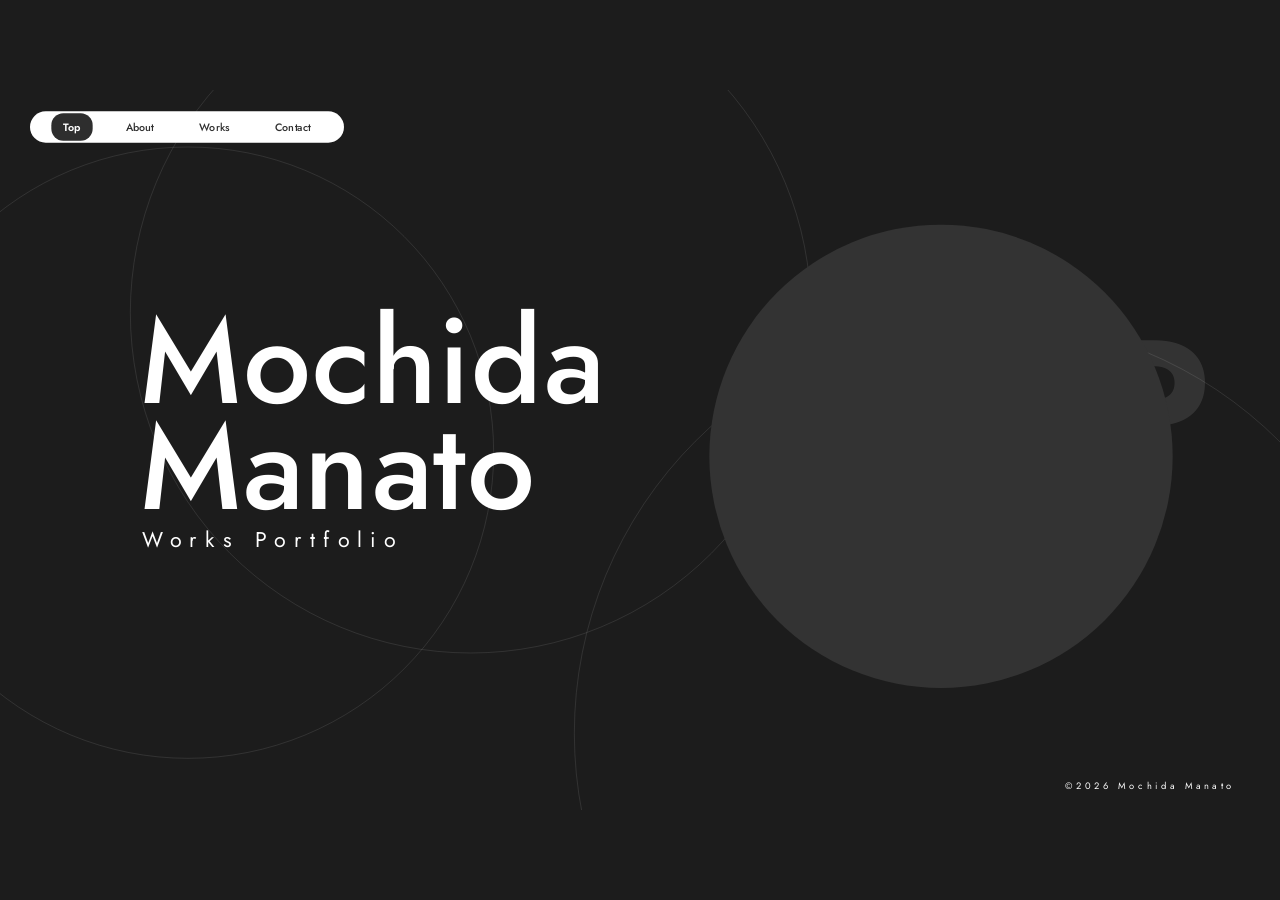
==== index.html @ 27e7f5ce "Add files via upload" ====
<!DOCTYPE html>
<html lang="ja">
<head>
<meta charset="UTF-8">
<meta name="viewport" content="width=device-width, initial-scale=1.0">
<title>TOP | Mochida Manato - Works Portfolio</title>
<link rel="stylesheet" href="style.css">
</head>
<body>

<div class="stage">
<div class="page page-top">

  <!-- 装飾サークル -->
  <div class="circle" style="left:-177px; top:85px; width:918px; height:918px;"></div>
  <div class="circle" style="left:195px; top:-177px; width:1022px; height:1022px;"></div>
  <div class="circle" style="left:861px; top:345px; width:1240px; height:1240px;"></div>

  <!-- ナビゲーション -->
  <nav class="nav-pill">
    <a href="index.html" class="nav-link is-active">Top</a>
    <a href="about.html" class="nav-link">About</a>
    <a href="works.html" class="nav-link">Works</a>
    <a href="contact.html" class="nav-link">Contact</a>
  </nav>

  <!-- 背景ウォーターマーク -->
  <p class="watermark watermark--label">TOP</p>

  <!-- メインビジュアル -->
  <h1 class="hero-name anim-in" style="animation-delay:0.1s;">
    <p>Mochida</p>
    <p>Manato</p>
  </h1>
  <p class="tagline anim-in" style="animation-delay:0.45s;">Works Portfolio</p>

  <!-- プロフィール写真 -->
  <div class="portrait anim-in" style="animation-delay:0.25s;">
    <img src="https://www.figma.com/api/mcp/asset/e84a1e9d-35db-4f6e-8ca0-a5b28f522ce4" alt="Mochida Manato 宣材写真">
  </div>

  <p class="copyright">©2026 Mochida Manato</p>

</div>
</div>

<script src="script.js"></script>
</body>
</html>
---- style.css ----
/* ==========================================================================
   Mochida Manato - Works Portfolio
   共通スタイルシート
   ========================================================================== */

@import url('https://fonts.googleapis.com/css2?family=Jost:wght@400;500;600;700&family=Noto+Sans+JP:wght@400;500;700&display=swap');

:root {
  --bg: #1c1c1c;
  --white: #ffffff;
  --dark-text: #2e2e2e;
  --muted: #d9d9d9;
  --font-en: 'Jost', sans-serif;
  --font-jp: 'Noto Sans JP', 'Jost', sans-serif;
  --ease-smooth: cubic-bezier(0.65, 0, 0.35, 1);
  --ease-out: cubic-bezier(0.16, 1, 0.3, 1);
}

* {
  box-sizing: border-box;
}

html, body {
  margin: 0;
  padding: 0;
  height: 100%;
  background: var(--bg);
  color: var(--white);
  font-family: var(--font-en);
  overflow: hidden;
}

a {
  color: inherit;
}

/* ---------- ウィンドウに収める外枠 ---------- */
.stage {
  width: 100vw;
  height: 100vh;
  display: flex;
  align-items: center;
  justify-content: center;
  overflow: hidden;
  background: var(--bg);
}

/* ---------- ページ共通キャンバス（1920×1080固定・JSでスケール） ---------- */
.page {
  position: relative;
  width: 1920px;
  height: 1080px;
  flex-shrink: 0;
  overflow: hidden;
  transform-origin: center center;
}

/* ---------- ナビゲーション（左上ピル） ---------- */
.nav-pill {
  position: absolute;
  top: 32px;
  left: 45px;
  width: 471px;
  height: 47px;
  background: var(--white);
  border-radius: 23.5px;
  display: flex;
  align-items: center;
  justify-content: space-evenly;
  z-index: 100;
}

.nav-link {
  font-family: var(--font-en);
  font-weight: 500;
  font-size: 16px;
  letter-spacing: 0.16px;
  color: var(--dark-text);
  text-decoration: none;
  padding: 9px 18px;
  border-radius: 18px;
  transition: background-color 0.2s ease, color 0.2s ease;
  white-space: nowrap;
}

.nav-link:hover {
  background: #ececec;
}

.nav-link.is-active {
  background: var(--dark-text);
  color: var(--white);
  font-weight: 600;
}

/* ---------- 装飾サークル（Ellipse） ---------- */
.circle {
  position: absolute;
  border-radius: 50%;
  border: 1px solid rgba(255, 255, 255, 0.15);
  pointer-events: none;
}

/* ---------- 背景の大きなウォーターマーク文字 ---------- */
.watermark {
  position: absolute;
  font-family: var(--font-en);
  font-weight: 700;
  font-size: 280px;
  line-height: 1;
  letter-spacing: 34px;
  color: var(--white);
  opacity: 0;
  white-space: nowrap;
  pointer-events: none;
  z-index: 0;
  animation: fadeIn 1.6s var(--ease-out) 0.1s forwards;
}
@keyframes fadeIn {
  to { opacity: 0.1; }
}

/* ---------- コピーライト（右下固定） ---------- */
.copyright {
  position: absolute;
  right: 67px;
  top: 1019px;
  font-family: var(--font-en);
  font-size: 14px;
  letter-spacing: 5.46px;
  color: var(--white);
  white-space: nowrap;
}

/* ---------- プロフィール写真（丸型） ---------- */
.portrait {
  position: absolute;
  left: 1064px;
  top: 202px;
  width: 695px;
  height: 695px;
  border-radius: 50%;
  overflow: hidden;
  background: #333;
}
.portrait img {
  width: 100%;
  height: 100%;
  object-fit: cover;
  display: block;
}

/* ---------- 見出し「Mochida Manato」 ---------- */
.hero-name {
  position: absolute;
  left: 210px;
  font-family: var(--font-en);
  font-weight: 500;
  font-size: 181px;
  line-height: 0.876;
  letter-spacing: 1.81px;
  color: var(--white);
  margin: 0;
  z-index: 1;
}
.hero-name p {
  margin: 0;
}

/* ---------- 初回表示アニメーション（文字がふわっと現れる） ---------- */
.anim-in {
  opacity: 0;
  transform: translateY(28px);
  animation: fadeUp 0.9s var(--ease-out) forwards;
}
@keyframes fadeUp {
  to {
    opacity: 1;
    transform: translateY(0);
  }
}

/* ==========================================================================
   TOP ページ
   ========================================================================== */
.page-top .hero-name {
  top: 327px;
}
.page-top .tagline {
  position: absolute;
  left: 213px;
  top: 661px;
  font-size: 32px;
  font-weight: 400;
  letter-spacing: 12.48px;
  line-height: 0.876;
  margin: 0;
}
.page-top .watermark--label {
  right: 70px;
  top: 55px;
  left: auto;
  width: auto;
  text-align: right;
}

/* ==========================================================================
   ABOUT ページ
   ========================================================================== */
.page-about .hero-name {
  top: 259px;
}
.page-about .watermark--label {
  left: 0;
  top: 460px;
  width: 1920px;
  height: 340px;
  display: flex;
  align-items: center;
  justify-content: center;
  text-align: center;
}
.page-about .name-jp {
  position: absolute;
  left: 211px;
  top: 585px;
  font-family: var(--font-jp);
  font-weight: 600;
  font-size: 48px;
  line-height: 1.59;
  letter-spacing: 9.6px;
  margin: 0;
}

.stats {
  position: absolute;
  left: 469px;
  top: 720px;
  display: flex;
  gap: 73px;
}
.stats .stat {
  position: relative;
  color: var(--muted);
}
.stats .stat .num {
  display: block;
  font-family: var(--font-en);
  font-weight: 600;
  font-size: 64px;
  letter-spacing: -1.92px;
  line-height: 1;
}
.stats .stat .label {
  display: block;
  font-family: var(--font-en);
  font-weight: 400;
  font-size: 11px;
  letter-spacing: 0.77px;
  margin-bottom: 4px;
}

.bio-jp {
  position: absolute;
  left: 469px;
  top: 845px;
  font-family: var(--font-jp);
  font-weight: 400;
  font-size: 24px;
  line-height: 1.59;
  letter-spacing: 4.8px;
  color: var(--white);
  margin: 0;
}
.bio-jp p {
  margin: 0;
}

/* ==========================================================================
   WORKS ページ（ホバーで縦スクロールするカルーセル）
   ========================================================================== */
.page-works .watermark--label {
  left: 0;
  top: 20px;
  width: 1920px;
  height: 340px;
  display: flex;
  align-items: center;
  justify-content: center;
  text-align: center;
}
.works-heading {
  position: absolute;
  left: 195px;
  top: 210px;
  font-family: var(--font-jp);
  font-weight: 400;
  font-size: 112px;
  line-height: 1.05;
  letter-spacing: -3.2px;
  margin: 0;
  z-index: 1;
}
.works-heading p {
  margin: 0;
  white-space: pre;
}

/* カルーセルを表示する窓（この範囲だけが見える） */
.works-viewport {
  position: absolute;
  left: 900px;
  top: 165px;
  width: 880px;
  height: 750px;
  overflow: hidden;
  z-index: 1;
  border-radius: 32px;
  -webkit-mask-image: linear-gradient(to bottom,
    transparent 0,
    rgba(0,0,0,0.35) 60px,
    #000 130px,
    #000 calc(100% - 130px),
    rgba(0,0,0,0.35) calc(100% - 60px),
    transparent 100%);
  mask-image: linear-gradient(to bottom,
    transparent 0,
    rgba(0,0,0,0.35) 60px,
    #000 130px,
    #000 calc(100% - 130px),
    rgba(0,0,0,0.35) calc(100% - 60px),
    transparent 100%);
}

/* カードを縦に並べるトラック。JSでtranslateYさせる */
.works-track {
  position: absolute;
  left: 0;
  top: 0;
  width: 100%;
  display: flex;
  flex-direction: column;
  align-items: center;
  gap: 40px;
  transition: transform 0.7s var(--ease-smooth);
  will-change: transform;
}

.work-card {
  position: relative;
  flex-shrink: 0;
  width: 880px;
  height: 550px;
  border: 1px solid rgba(255, 255, 255, 0.7);
  border-radius: 32px;
  background: var(--bg);
  overflow: hidden;
  text-decoration: none;
  display: block;
  transition: background-color 0.3s ease, border-color 0.4s ease, transform 0.5s var(--ease-smooth);
  transform: scale(0.92);
  opacity: 0.55;
}
.work-card.is-active {
  opacity: 1;
  transform: scale(1);
  border-color: rgba(255, 255, 255, 0.95);
}
.work-card:hover {
  background: #242424;
}

.work-card .work-title {
  position: absolute;
  left: 40px;
  top: 34px;
  font-family: var(--font-jp);
  font-size: 22px;
  letter-spacing: 1px;
  color: var(--white);
  opacity: 0;
  transform: translateY(14px);
  transition: opacity 0.5s var(--ease-out) 0.15s, transform 0.5s var(--ease-out) 0.15s;
}
.work-card.is-active .work-title {
  opacity: 1;
  transform: translateY(0);
}

.work-card .work-arrow {
  position: absolute;
  right: 26px;
  bottom: 26px;
  width: 60px;
  height: 60px;
  border-radius: 15px;
  background: #f2f2f2;
  display: flex;
  align-items: center;
  justify-content: center;
  opacity: 0;
  transform: translateY(14px);
  transition: opacity 0.5s var(--ease-out) 0.25s, transform 0.5s var(--ease-out) 0.25s;
}
.work-card.is-active .work-arrow {
  opacity: 1;
  transform: translateY(0);
}
.work-card .work-arrow svg {
  width: 24px;
  height: 24px;
}

/* 上下のホバーゾーン：ここにカーソルを置くと作品が切り替わる */
.works-hover-zone {
  position: absolute;
  left: 900px;
  width: 880px;
  height: 140px;
  z-index: 2;
  cursor: pointer;
}
.works-hover-zone--up {
  top: 165px;
}
.works-hover-zone--down {
  top: 775px;
}

.works-hint {
  position: absolute;
  left: 900px;
  top: 930px;
  width: 880px;
  text-align: center;
  font-family: var(--font-jp);
  font-size: 13px;
  letter-spacing: 2px;
  color: rgba(255, 255, 255, 0.4);
  z-index: 1;
}

/* 上下ホバー中に見せる矢印インジケーター */
.works-nav-indicator {
  position: absolute;
  left: 50%;
  transform: translateX(-50%);
  width: 40px;
  height: 40px;
  display: flex;
  align-items: center;
  justify-content: center;
  opacity: 0;
  transition: opacity 0.3s ease, transform 0.3s ease;
  pointer-events: none;
  z-index: 3;
}
.works-nav-indicator svg {
  width: 22px;
  height: 22px;
}
.works-nav-indicator--up {
  left: 1340px;
  top: 205px;
}
.works-nav-indicator--down {
  left: 1340px;
  top: 845px;
}
.works-hover-zone--up:hover ~ .works-nav-indicator--up,
.works-hover-zone--down:hover ~ .works-nav-indicator--down {
  opacity: 1;
}

/* ==========================================================================
   CONTACT ページ
   ========================================================================== */
.page-contact .watermark--label {
  left: 0;
  top: 520px;
  width: 1920px;
  height: 340px;
  display: flex;
  align-items: center;
  justify-content: center;
  text-align: center;
}

.contact-block {
  position: absolute;
  left: 890px;
  top: 300px;
  z-index: 1;
}

.contact-email {
  display: flex;
  align-items: center;
  gap: 25px;
  text-decoration: none;
  color: var(--white);
}
.contact-email svg {
  width: 55px;
  height: 35px;
  flex-shrink: 0;
}
.contact-email span {
  font-family: var(--font-en);
  font-weight: 500;
  font-size: 64px;
  letter-spacing: 0.64px;
}

.social-links {
  display: flex;
  gap: 45px;
  margin-top: 140px;
  padding-left: 644px;
}
.social-links a {
  width: 102px;
  height: 102px;
  border-radius: 50%;
  background: var(--white);
  display: flex;
  align-items: center;
  justify-content: center;
  text-decoration: none;
  transition: transform 0.2s ease;
}
.social-links a:hover {
  transform: scale(1.06);
}
.social-links svg {
  width: 44px;
  height: 44px;
}
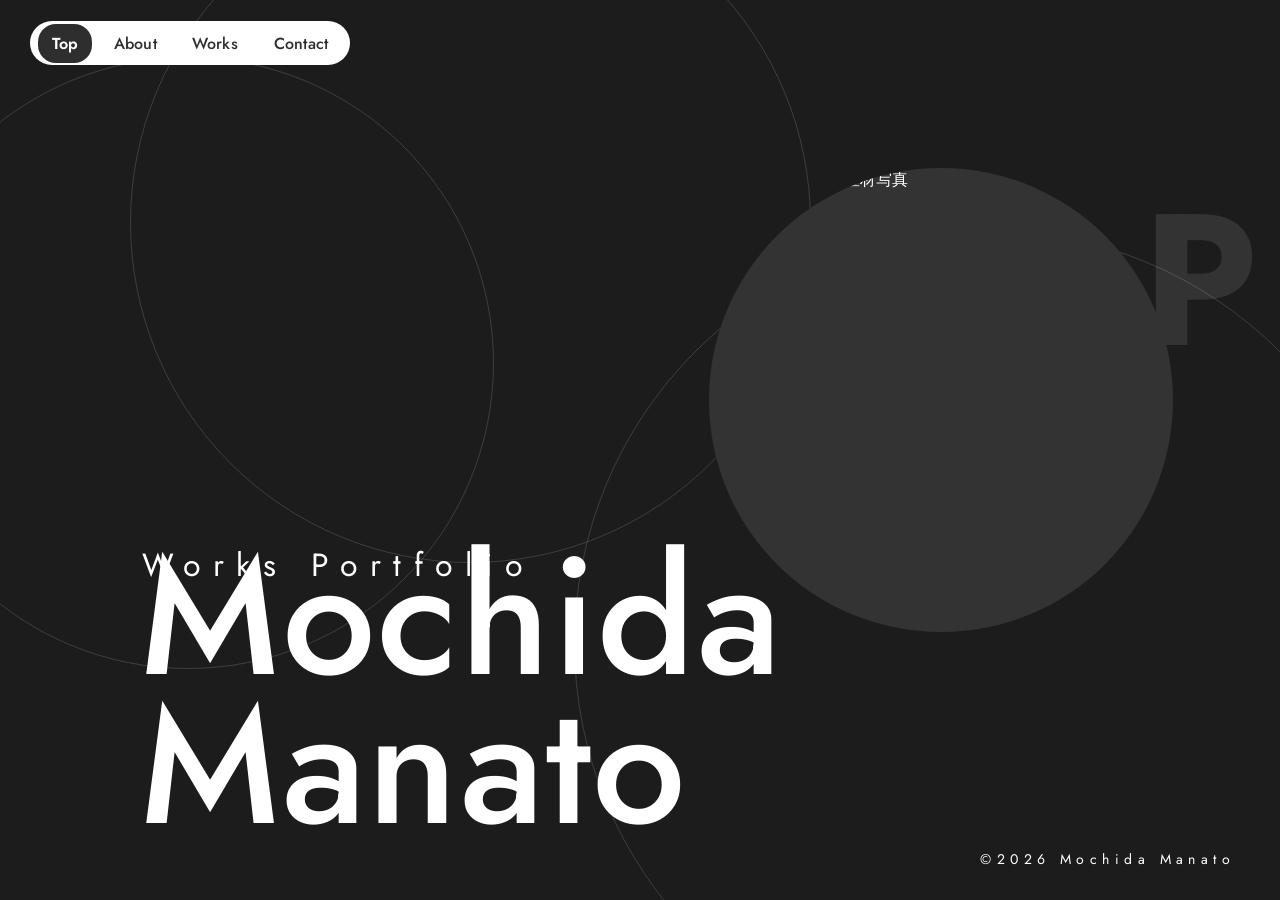
==== commit 189c47c2: "Add files via upload" ====
--- a/index.html
+++ b/index.html
@@ -12,9 +12,9 @@
 <div class="page page-top">
 
   <!-- 装飾サークル -->
-  <div class="circle" style="left:-177px; top:85px; width:918px; height:918px;"></div>
-  <div class="circle" style="left:195px; top:-177px; width:1022px; height:1022px;"></div>
-  <div class="circle" style="left:861px; top:345px; width:1240px; height:1240px;"></div>
+  <div class="circle" style="left:-9.22vw; top:4.43vw; width:47.81vw; height:47.81vw;"></div>
+  <div class="circle" style="left:10.16vw; top:-9.22vw; width:53.23vw; height:53.23vw;"></div>
+  <div class="circle" style="left:44.84vw; top:17.97vw; width:64.58vw; height:64.58vw;"></div>
 
   <!-- ナビゲーション -->
   <nav class="nav-pill">
--- a/style.css
+++ b/style.css
@@ -1,6 +1,12 @@
 /* ==========================================================================
    Mochida Manato - Works Portfolio
-   共通スタイルシート
+   共通スタイルシート（レスポンシブ版）
+
+   設計方針:
+   - 1920×1080固定キャンバス＋JSスケールは廃止。
+   - モバイル・タブレット（〜1024px）はフローレイアウト（要素を縦に積む）。
+   - デスクトップ（1025px〜）はvw / vh / clampを使った可変絶対配置で、
+     元のデザイン比率を維持しながらウィンドウサイズに追従する。
    ========================================================================== */
 
 @import url('https://fonts.googleapis.com/css2?family=Jost:wght@400;500;600;700&family=Noto+Sans+JP:wght@400;500;700&display=swap');
@@ -23,64 +29,76 @@
 html, body {
   margin: 0;
   padding: 0;
-  height: 100%;
+  min-height: 100%;
   background: var(--bg);
   color: var(--white);
   font-family: var(--font-en);
-  overflow: hidden;
+  overflow-x: hidden;
 }
 
 a {
   color: inherit;
 }
 
-/* ---------- ウィンドウに収める外枠 ---------- */
+img {
+  max-width: 100%;
+}
+
+/* ---------- 外枠 ---------- */
 .stage {
-  width: 100vw;
-  height: 100vh;
-  display: flex;
-  align-items: center;
-  justify-content: center;
-  overflow: hidden;
+  width: 100%;
+  min-height: 100vh;
   background: var(--bg);
 }
 
-/* ---------- ページ共通キャンバス（1920×1080固定・JSでスケール） ---------- */
+/* ---------- ページ共通キャンバス ----------
+   モバイル: 縦に並ぶフレックスコンテナ
+   デスクトップ: 絶対配置の基準となるブロック
+------------------------------------------------ */
 .page {
   position: relative;
-  width: 1920px;
-  height: 1080px;
-  flex-shrink: 0;
-  overflow: hidden;
-  transform-origin: center center;
+  width: 100%;
+  min-height: 100vh;
+  overflow-x: hidden;
+  display: flex;
+  flex-direction: column;
+  align-items: center;
+  text-align: center;
+  padding: 108px 24px 56px;
+  gap: 34px;
 }
 
 /* ---------- ナビゲーション（左上ピル） ---------- */
 .nav-pill {
-  position: absolute;
-  top: 32px;
-  left: 45px;
-  width: 471px;
-  height: 47px;
+  position: fixed;
+  top: 16px;
+  left: 50%;
+  transform: translateX(-50%);
+  width: min(94vw, 471px);
+  height: auto;
+  min-height: 44px;
   background: var(--white);
   border-radius: 23.5px;
   display: flex;
   align-items: center;
   justify-content: space-evenly;
+  flex-wrap: wrap;
+  padding: 5px;
   z-index: 100;
 }
 
 .nav-link {
   font-family: var(--font-en);
   font-weight: 500;
-  font-size: 16px;
-  letter-spacing: 0.16px;
+  font-size: clamp(12px, 3.2vw, 16px);
+  letter-spacing: 0.01em;
   color: var(--dark-text);
   text-decoration: none;
-  padding: 9px 18px;
+  padding: 8px 14px;
   border-radius: 18px;
-  transition: background-color 0.2s ease, color 0.2s ease;
+  transition: background-color 0.2s ease, color 0.2s ease, transform 0.35s cubic-bezier(.22,1,.36,1);
   white-space: nowrap;
+  will-change: transform;
 }
 
 .nav-link:hover {
@@ -99,16 +117,17 @@
   border-radius: 50%;
   border: 1px solid rgba(255, 255, 255, 0.15);
   pointer-events: none;
+  display: none; /* モバイルでは非表示（ノイズになるため） */
 }
 
 /* ---------- 背景の大きなウォーターマーク文字 ---------- */
 .watermark {
-  position: absolute;
+  display: none; /* モバイルでは非表示 */
   font-family: var(--font-en);
   font-weight: 700;
-  font-size: 280px;
+  font-size: clamp(96px, 14.6vw, 280px);
   line-height: 1;
-  letter-spacing: 34px;
+  letter-spacing: 0.12em;
   color: var(--white);
   opacity: 0;
   white-space: nowrap;
@@ -120,28 +139,27 @@
   to { opacity: 0.1; }
 }
 
-/* ---------- コピーライト（右下固定） ---------- */
+/* ---------- コピーライト ---------- */
 .copyright {
-  position: absolute;
-  right: 67px;
-  top: 1019px;
+  order: 99;
   font-family: var(--font-en);
-  font-size: 14px;
-  letter-spacing: 5.46px;
+  font-size: clamp(11px, 2.4vw, 14px);
+  letter-spacing: 0.39em;
   color: var(--white);
   white-space: nowrap;
+  margin-top: 8px;
 }
 
 /* ---------- プロフィール写真（丸型） ---------- */
 .portrait {
-  position: absolute;
-  left: 1064px;
-  top: 202px;
-  width: 695px;
-  height: 695px;
+  order: 1;
+  position: relative;
+  width: min(62vw, 300px);
+  aspect-ratio: 1 / 1;
   border-radius: 50%;
   overflow: hidden;
   background: #333;
+  flex-shrink: 0;
 }
 .portrait img {
   width: 100%;
@@ -152,13 +170,13 @@
 
 /* ---------- 見出し「Mochida Manato」 ---------- */
 .hero-name {
-  position: absolute;
-  left: 210px;
+  order: 2;
+  position: relative;
   font-family: var(--font-en);
   font-weight: 500;
-  font-size: 181px;
-  line-height: 0.876;
-  letter-spacing: 1.81px;
+  font-size: clamp(52px, 13vw, 181px);
+  line-height: 0.9;
+  letter-spacing: 0.01em;
   color: var(--white);
   margin: 0;
   z-index: 1;
@@ -167,7 +185,7 @@
   margin: 0;
 }
 
-/* ---------- 初回表示アニメーション（文字がふわっと現れる） ---------- */
+/* ---------- 初回表示アニメーション ---------- */
 .anim-in {
   opacity: 0;
   transform: translateY(28px);
@@ -180,64 +198,42 @@
   }
 }
 
+@media (prefers-reduced-motion: reduce) {
+  .anim-in { animation-duration: 0.01s; }
+  .watermark { animation-duration: 0.01s; }
+}
+
 /* ==========================================================================
    TOP ページ
    ========================================================================== */
-.page-top .hero-name {
-  top: 327px;
-}
 .page-top .tagline {
-  position: absolute;
-  left: 213px;
-  top: 661px;
-  font-size: 32px;
+  order: 3;
+  font-size: clamp(15px, 4.2vw, 32px);
   font-weight: 400;
-  letter-spacing: 12.48px;
+  letter-spacing: 0.39em;
   line-height: 0.876;
   margin: 0;
-}
-.page-top .watermark--label {
-  right: 70px;
-  top: 55px;
-  left: auto;
-  width: auto;
-  text-align: right;
 }
 
 /* ==========================================================================
    ABOUT ページ
    ========================================================================== */
-.page-about .hero-name {
-  top: 259px;
-}
-.page-about .watermark--label {
-  left: 0;
-  top: 460px;
-  width: 1920px;
-  height: 340px;
-  display: flex;
-  align-items: center;
-  justify-content: center;
-  text-align: center;
-}
 .page-about .name-jp {
-  position: absolute;
-  left: 211px;
-  top: 585px;
+  order: 3;
   font-family: var(--font-jp);
   font-weight: 600;
-  font-size: 48px;
+  font-size: clamp(24px, 5.5vw, 48px);
   line-height: 1.59;
-  letter-spacing: 9.6px;
+  letter-spacing: 0.2em;
   margin: 0;
 }
 
 .stats {
-  position: absolute;
-  left: 469px;
-  top: 720px;
-  display: flex;
-  gap: 73px;
+  order: 4;
+  display: flex;
+  flex-wrap: wrap;
+  justify-content: center;
+  gap: clamp(28px, 5vw, 73px);
 }
 .stats .stat {
   position: relative;
@@ -247,28 +243,26 @@
   display: block;
   font-family: var(--font-en);
   font-weight: 600;
-  font-size: 64px;
-  letter-spacing: -1.92px;
+  font-size: clamp(36px, 7.5vw, 64px);
+  letter-spacing: -0.03em;
   line-height: 1;
 }
 .stats .stat .label {
   display: block;
   font-family: var(--font-en);
   font-weight: 400;
-  font-size: 11px;
-  letter-spacing: 0.77px;
+  font-size: clamp(9px, 1.6vw, 11px);
+  letter-spacing: 0.07em;
   margin-bottom: 4px;
 }
 
 .bio-jp {
-  position: absolute;
-  left: 469px;
-  top: 845px;
+  order: 5;
   font-family: var(--font-jp);
   font-weight: 400;
-  font-size: 24px;
-  line-height: 1.59;
-  letter-spacing: 4.8px;
+  font-size: clamp(15px, 3.4vw, 24px);
+  line-height: 1.65;
+  letter-spacing: 0.2em;
   color: var(--white);
   margin: 0;
 }
@@ -277,27 +271,15 @@
 }
 
 /* ==========================================================================
-   WORKS ページ（ホバーで縦スクロールするカルーセル）
+   WORKS ページ
    ========================================================================== */
-.page-works .watermark--label {
-  left: 0;
-  top: 20px;
-  width: 1920px;
-  height: 340px;
-  display: flex;
-  align-items: center;
-  justify-content: center;
-  text-align: center;
-}
 .works-heading {
-  position: absolute;
-  left: 195px;
-  top: 210px;
+  order: 1;
   font-family: var(--font-jp);
   font-weight: 400;
-  font-size: 112px;
+  font-size: clamp(44px, 11.5vw, 112px);
   line-height: 1.05;
-  letter-spacing: -3.2px;
+  letter-spacing: -0.028em;
   margin: 0;
   z-index: 1;
 }
@@ -306,64 +288,46 @@
   white-space: pre;
 }
 
-/* カルーセルを表示する窓（この範囲だけが見える） */
+/* カルーセルを表示する窓 */
 .works-viewport {
-  position: absolute;
-  left: 900px;
-  top: 165px;
-  width: 880px;
-  height: 750px;
-  overflow: hidden;
+  order: 2;
+  position: relative;
+  width: min(100%, 600px);
+  height: auto;
+  overflow: visible;
   z-index: 1;
-  border-radius: 32px;
-  -webkit-mask-image: linear-gradient(to bottom,
-    transparent 0,
-    rgba(0,0,0,0.35) 60px,
-    #000 130px,
-    #000 calc(100% - 130px),
-    rgba(0,0,0,0.35) calc(100% - 60px),
-    transparent 100%);
-  mask-image: linear-gradient(to bottom,
-    transparent 0,
-    rgba(0,0,0,0.35) 60px,
-    #000 130px,
-    #000 calc(100% - 130px),
-    rgba(0,0,0,0.35) calc(100% - 60px),
-    transparent 100%);
-}
-
-/* カードを縦に並べるトラック。JSでtranslateYさせる */
+  border-radius: 24px;
+}
+
+/* カードを縦に並べるトラック（モバイルは通常の縦積みリスト） */
 .works-track {
-  position: absolute;
-  left: 0;
-  top: 0;
+  position: static;
   width: 100%;
   display: flex;
   flex-direction: column;
   align-items: center;
-  gap: 40px;
-  transition: transform 0.7s var(--ease-smooth);
-  will-change: transform;
+  gap: 20px;
+  transform: none !important;
 }
 
 .work-card {
   position: relative;
   flex-shrink: 0;
-  width: 880px;
-  height: 550px;
+  width: 100%;
+  aspect-ratio: 880 / 550;
   border: 1px solid rgba(255, 255, 255, 0.7);
-  border-radius: 32px;
+  border-radius: 24px;
   background: var(--bg);
   overflow: hidden;
   text-decoration: none;
   display: block;
   transition: background-color 0.3s ease, border-color 0.4s ease, transform 0.5s var(--ease-smooth);
-  transform: scale(0.92);
-  opacity: 0.55;
+  opacity: 1;
+  transform: none;
 }
 .work-card.is-active {
   opacity: 1;
-  transform: scale(1);
+  transform: none;
   border-color: rgba(255, 255, 255, 0.95);
 }
 .work-card:hover {
@@ -372,155 +336,98 @@
 
 .work-card .work-title {
   position: absolute;
-  left: 40px;
-  top: 34px;
+  left: clamp(20px, 4.5vw, 40px);
+  top: clamp(18px, 3vw, 34px);
   font-family: var(--font-jp);
-  font-size: 22px;
-  letter-spacing: 1px;
+  font-size: clamp(16px, 2.6vw, 22px);
+  letter-spacing: 0.045em;
   color: var(--white);
-  opacity: 0;
-  transform: translateY(14px);
+  opacity: 1;
+  transform: none;
   transition: opacity 0.5s var(--ease-out) 0.15s, transform 0.5s var(--ease-out) 0.15s;
-}
-.work-card.is-active .work-title {
-  opacity: 1;
-  transform: translateY(0);
 }
 
 .work-card .work-arrow {
   position: absolute;
-  right: 26px;
-  bottom: 26px;
-  width: 60px;
-  height: 60px;
+  right: clamp(16px, 3vw, 26px);
+  bottom: clamp(16px, 3vw, 26px);
+  width: clamp(44px, 6vw, 60px);
+  height: clamp(44px, 6vw, 60px);
   border-radius: 15px;
   background: #f2f2f2;
   display: flex;
   align-items: center;
   justify-content: center;
-  opacity: 0;
-  transform: translateY(14px);
+  opacity: 1;
+  transform: none;
   transition: opacity 0.5s var(--ease-out) 0.25s, transform 0.5s var(--ease-out) 0.25s;
 }
-.work-card.is-active .work-arrow {
-  opacity: 1;
-  transform: translateY(0);
-}
 .work-card .work-arrow svg {
-  width: 24px;
-  height: 24px;
-}
-
-/* 上下のホバーゾーン：ここにカーソルを置くと作品が切り替わる */
-.works-hover-zone {
-  position: absolute;
-  left: 900px;
-  width: 880px;
-  height: 140px;
-  z-index: 2;
-  cursor: pointer;
-}
-.works-hover-zone--up {
-  top: 165px;
-}
-.works-hover-zone--down {
-  top: 775px;
+  width: 55%;
+  height: 55%;
+}
+
+/* 上下のホバーゾーン・矢印インジケーターはデスクトップのみ使用 */
+.works-hover-zone,
+.works-nav-indicator {
+  display: none;
 }
 
 .works-hint {
-  position: absolute;
-  left: 900px;
-  top: 930px;
-  width: 880px;
+  order: 3;
+  width: 100%;
   text-align: center;
   font-family: var(--font-jp);
-  font-size: 13px;
-  letter-spacing: 2px;
+  font-size: clamp(11px, 2.4vw, 13px);
+  letter-spacing: 0.15em;
   color: rgba(255, 255, 255, 0.4);
   z-index: 1;
-}
-
-/* 上下ホバー中に見せる矢印インジケーター */
-.works-nav-indicator {
-  position: absolute;
-  left: 50%;
-  transform: translateX(-50%);
-  width: 40px;
-  height: 40px;
-  display: flex;
-  align-items: center;
-  justify-content: center;
-  opacity: 0;
-  transition: opacity 0.3s ease, transform 0.3s ease;
-  pointer-events: none;
-  z-index: 3;
-}
-.works-nav-indicator svg {
-  width: 22px;
-  height: 22px;
-}
-.works-nav-indicator--up {
-  left: 1340px;
-  top: 205px;
-}
-.works-nav-indicator--down {
-  left: 1340px;
-  top: 845px;
-}
-.works-hover-zone--up:hover ~ .works-nav-indicator--up,
-.works-hover-zone--down:hover ~ .works-nav-indicator--down {
-  opacity: 1;
+  display: none; /* ホバー操作前提のヒントなのでモバイルでは非表示 */
 }
 
 /* ==========================================================================
    CONTACT ページ
    ========================================================================== */
-.page-contact .watermark--label {
-  left: 0;
-  top: 520px;
-  width: 1920px;
-  height: 340px;
-  display: flex;
+.contact-block {
+  order: 1;
+  display: flex;
+  flex-direction: column;
   align-items: center;
-  justify-content: center;
-  text-align: center;
-}
-
-.contact-block {
-  position: absolute;
-  left: 890px;
-  top: 300px;
   z-index: 1;
+  width: 100%;
 }
 
 .contact-email {
   display: flex;
   align-items: center;
-  gap: 25px;
+  gap: clamp(12px, 2.5vw, 25px);
   text-decoration: none;
   color: var(--white);
+  max-width: 100%;
 }
 .contact-email svg {
-  width: 55px;
-  height: 35px;
+  width: clamp(30px, 6vw, 55px);
+  height: auto;
+  aspect-ratio: 55 / 35;
   flex-shrink: 0;
 }
 .contact-email span {
   font-family: var(--font-en);
   font-weight: 500;
-  font-size: 64px;
-  letter-spacing: 0.64px;
+  font-size: clamp(18px, 5vw, 64px);
+  letter-spacing: 0.01em;
+  overflow-wrap: anywhere;
 }
 
 .social-links {
   display: flex;
-  gap: 45px;
-  margin-top: 140px;
-  padding-left: 644px;
+  gap: clamp(24px, 4vw, 45px);
+  margin-top: clamp(32px, 6vw, 90px);
+  justify-content: center;
 }
 .social-links a {
-  width: 102px;
-  height: 102px;
+  width: clamp(56px, 9vw, 102px);
+  height: clamp(56px, 9vw, 102px);
   border-radius: 50%;
   background: var(--white);
   display: flex;
@@ -533,6 +440,362 @@
   transform: scale(1.06);
 }
 .social-links svg {
-  width: 44px;
-  height: 44px;
-}
+  width: 42%;
+  height: 42%;
+}
+
+/* ==========================================================================
+   デスクトップ（1025px〜）: 元デザインの比率を維持した可変絶対配置
+   ========================================================================== */
+@media (min-width: 1025px) {
+
+  .page {
+    display: block;
+    padding: 0;
+    gap: 0;
+    text-align: left;
+  }
+
+  .nav-pill {
+    top: 1.67vw;
+    left: 2.34vw;
+    transform: none;
+    width: clamp(320px, 24.53vw, 471px);
+    height: clamp(40px, 2.45vw, 47px);
+    padding: 0;
+    flex-wrap: nowrap;
+  }
+
+  .circle {
+    display: block;
+  }
+
+  .watermark {
+    display: block;
+  }
+
+  .copyright {
+    position: absolute;
+    right: 3.49vw;
+    top: 94.35vh;
+    margin-top: 0;
+  }
+
+  .portrait {
+    order: initial;
+    position: absolute;
+    left: 55.42vw;
+    top: 18.7vh;
+    width: 36.2vw;
+  }
+
+  .hero-name {
+    order: initial;
+    position: absolute;
+    left: 10.94vw;
+  }
+
+  /* ---------- TOP ---------- */
+  .page-top .hero-name {
+    top: 60.19vh;
+  }
+  .page-top .tagline {
+    order: initial;
+    position: absolute;
+    left: 11.09vw;
+    top: 61.2vh;
+    text-align: left;
+  }
+  .page-top .watermark--label {
+    right: 3.65vw;
+    top: -23.15vh;
+    left: auto;
+    width: auto;
+    text-align: right;
+  }
+
+  /* ---------- ABOUT ---------- */
+  .page-about .hero-name {
+    top: 23.98vh;
+  }
+  .page-about .watermark--label {
+    left: 23.44vw;
+    top: 42.59vh;
+    width: 100vw;
+    height: 31.48vh;
+    display: flex;
+    align-items: center;
+    justify-content: center;
+    text-align: center;
+  }
+  .page-about .name-jp {
+    order: initial;
+    position: absolute;
+    left: 10.99vw;
+    top: 54.17vh;
+    text-align: left;
+  }
+  .page-about .stats {
+    order: initial;
+    position: absolute;
+    left: 24.43vw;
+    top: 66.67vh;
+    justify-content: flex-start;
+  }
+  .page-about .bio-jp {
+    order: initial;
+    position: absolute;
+    left: 24.43vw;
+    top: 78.24vh;
+    text-align: left;
+  }
+
+  /* ---------- WORKS ---------- */
+  .page-works {
+    text-align: left;
+  }
+  .works-heading {
+    order: initial;
+    position: absolute;
+    left: 10.16vw;
+    top: 19.44vh;
+    text-align: left;
+  }
+  .page-works .watermark--label {
+    right: 20.83vw;
+    top: 1.85vh;
+    width: 100vw;
+    height: 31.48vh;
+    display: flex;
+    align-items: center;
+    justify-content: center;
+    text-align: center;
+  }
+  .works-viewport {
+    order: initial;
+    position: absolute;
+    left: 46.88vw;
+    top: 15.28vh;
+    width: 45.83vw;
+    height: 69.44vh;
+    overflow: hidden;
+    border-radius: 32px;
+    -webkit-mask-image: linear-gradient(to bottom,
+      transparent 0,
+      rgba(0,0,0,0.35) 60px,
+      #000 130px,
+      #000 calc(100% - 130px),
+      rgba(0,0,0,0.35) calc(100% - 60px),
+      transparent 100%);
+    mask-image: linear-gradient(to bottom,
+      transparent 0,
+      rgba(0,0,0,0.35) 60px,
+      #000 130px,
+      #000 calc(100% - 130px),
+      rgba(0,0,0,0.35) calc(100% - 60px),
+      transparent 100%);
+  }
+  .works-track {
+    position: absolute;
+    left: 0;
+    top: 0;
+    width: 100%;
+    gap: 2.08vw;
+    transition: transform 0.7s var(--ease-smooth);
+    will-change: transform;
+    transform: translateY(0); /* JSが上書き */
+  }
+  .work-card {
+    width: 100%;
+    aspect-ratio: 880 / 550;
+    transform: scale(0.92);
+    opacity: 0.55;
+  }
+  .work-card.is-active {
+    opacity: 1;
+    transform: scale(1);
+  }
+  .work-card .work-title {
+    opacity: 0;
+    transform: translateY(14px);
+  }
+  .work-card.is-active .work-title {
+    opacity: 1;
+    transform: translateY(0);
+  }
+  .work-card .work-arrow {
+    opacity: 0;
+    transform: translateY(14px);
+  }
+  .work-card.is-active .work-arrow {
+    opacity: 1;
+    transform: translateY(0);
+  }
+
+  .works-hover-zone {
+    display: block;
+    position: absolute;
+    left: 46.88vw;
+    width: 45.83vw;
+    height: 12.96vh;
+    z-index: 2;
+    cursor: pointer;
+  }
+  .works-hover-zone--up {
+    top: 15.28vh;
+  }
+  .works-hover-zone--down {
+    top: 71.76vh;
+  }
+
+  .works-hint {
+    display: block;
+    order: initial;
+    position: absolute;
+    left: 46.88vw;
+    top: 86.11vh;
+    width: 45.83vw;
+  }
+
+  .works-nav-indicator {
+    display: flex;
+    position: absolute;
+    width: 40px;
+    height: 40px;
+    align-items: center;
+    justify-content: center;
+    opacity: 0;
+    transition: opacity 0.3s ease, transform 0.3s ease;
+    pointer-events: none;
+    z-index: 3;
+  }
+  .works-nav-indicator svg {
+    width: 22px;
+    height: 22px;
+  }
+  .works-nav-indicator--up {
+    left: 69.79vw;
+    top: 18.98vh;
+  }
+  .works-nav-indicator--down {
+    left: 69.79vw;
+    top: 78.24vh;
+  }
+  .works-hover-zone--up:hover ~ .works-nav-indicator--up,
+  .works-hover-zone--down:hover ~ .works-nav-indicator--down {
+    opacity: 1;
+  }
+
+  /* ---------- CONTACT ---------- */
+  .page-contact .watermark--label {
+    right: 10.42vw;
+    top: 50.93vh;
+    width: 100vw;
+    height: 31.48vh;
+    display: flex;
+    align-items: center;
+    justify-content: center;
+    text-align: center;
+  }
+  .contact-block {
+    order: initial;
+    position: absolute;
+    left: 46.35vw;
+    top: 27.78vh;
+    align-items: flex-start;
+    width: auto;
+  }
+  .social-links {
+    justify-content: flex-start;
+    padding-left: 33.54vw;
+    margin-top: 7.29vw;
+  }
+}
+
+/* タッチ端末では自前カーソルリングを隠す */
+@media (hover: none) {
+  #cursor-ring {
+    display: none;
+  }
+}
+
+#cursor-ring {
+  position: fixed;
+  left: 0;
+  top: 0;
+
+  width: 32px;
+  height: 32px;
+
+  border: 1px solid rgba(255, 255, 255, .9);
+  border-radius: 50%;
+
+  display: flex;
+  align-items: center;
+  justify-content: center;
+
+  background: transparent;
+
+  pointer-events: none;
+
+  transform: translate(-50%, -50%);
+
+  z-index: 99999;
+
+  transition:
+    width .25s ease,
+    height .25s ease,
+    background-color .18s ease;
+}
+
+.cursor-icon {
+  width: 18px;
+  height: 18px;
+
+  display: flex;
+  align-items: center;
+  justify-content: center;
+
+  opacity: 0;
+
+  transform: scale(.6);
+
+  transition:
+    opacity .18s,
+    transform .22s;
+}
+
+.cursor-icon svg {
+  width: 18px;
+  height: 18px;
+  stroke: #fff;
+  fill: none;
+  stroke-width: 2;
+  stroke-linecap: round;
+  stroke-linejoin: round;
+}
+
+#cursor-ring.is-hover {
+  width: 60px;
+  height: 60px;
+  background: rgba(255, 255, 255, .20);
+  backdrop-filter: blur(8px);
+}
+
+#cursor-ring.is-hover .cursor-icon {
+  opacity: 1;
+  transform: scale(1);
+}
+
+#cursor-ring.is-down {
+  background: rgba(255, 255, 255, .58);
+  transform: translate(-50%, -50%) scale(.82);
+}
+
+.nav-link,
+.work-card,
+.contact-email,
+.social-links a {
+  transition: transform .35s cubic-bezier(.22, 1, .36, 1);
+  will-change: transform;
+}
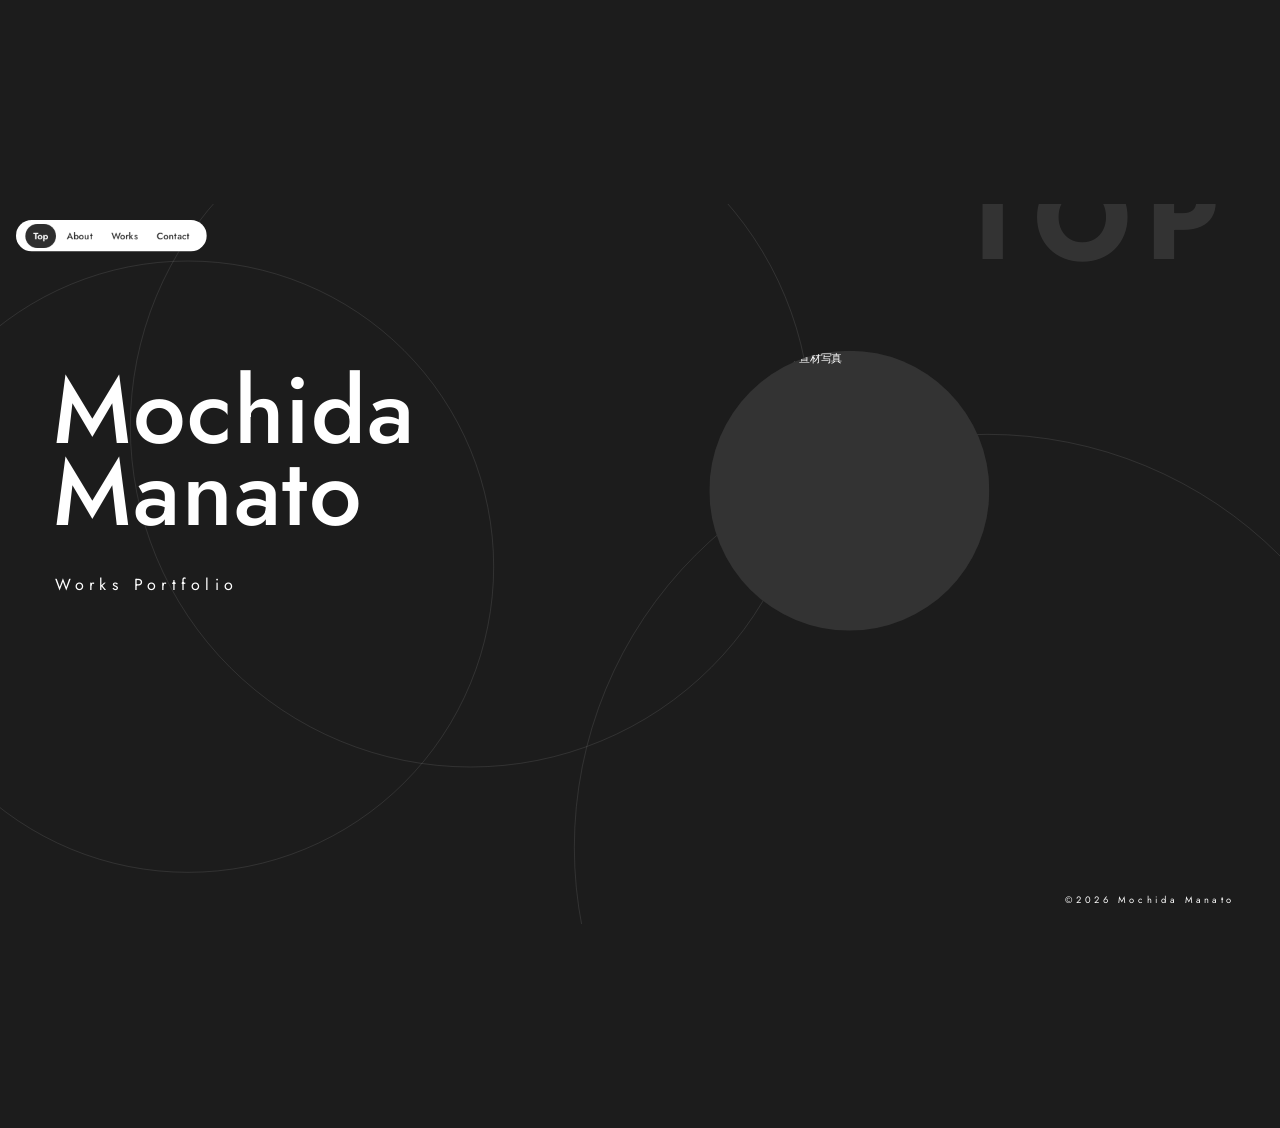
==== commit 7144a27c: "Add files via upload" ====
--- a/index.html
+++ b/index.html
@@ -12,9 +12,9 @@
 <div class="page page-top">
 
   <!-- 装飾サークル -->
-  <div class="circle" style="left:-9.22vw; top:4.43vw; width:47.81vw; height:47.81vw;"></div>
-  <div class="circle" style="left:10.16vw; top:-9.22vw; width:53.23vw; height:53.23vw;"></div>
-  <div class="circle" style="left:44.84vw; top:17.97vw; width:64.58vw; height:64.58vw;"></div>
+  <div class="circle" style="left:-177px; top:85px; width:918px; height:918px;"></div>
+  <div class="circle" style="left:195px; top:-177px; width:1022px; height:1022px;"></div>
+  <div class="circle" style="left:861px; top:345px; width:1240px; height:1240px;"></div>
 
   <!-- ナビゲーション -->
   <nav class="nav-pill">
--- a/style.css
+++ b/style.css
@@ -1,12 +1,6 @@
 /* ==========================================================================
    Mochida Manato - Works Portfolio
-   共通スタイルシート（レスポンシブ版）
-
-   設計方針:
-   - 1920×1080固定キャンバス＋JSスケールは廃止。
-   - モバイル・タブレット（〜1024px）はフローレイアウト（要素を縦に積む）。
-   - デスクトップ（1025px〜）はvw / vh / clampを使った可変絶対配置で、
-     元のデザイン比率を維持しながらウィンドウサイズに追従する。
+   共通スタイルシート
    ========================================================================== */
 
 @import url('https://fonts.googleapis.com/css2?family=Jost:wght@400;500;600;700&family=Noto+Sans+JP:wght@400;500;700&display=swap');
@@ -34,71 +28,62 @@
   color: var(--white);
   font-family: var(--font-en);
   overflow-x: hidden;
+  overflow-y: auto;
 }
 
 a {
   color: inherit;
 }
 
-img {
-  max-width: 100%;
-}
-
-/* ---------- 外枠 ---------- */
+/* ---------- ウィンドウに収める外枠 ---------- */
 .stage {
   width: 100%;
   min-height: 100vh;
+  display: flex;
+  align-items: center;
+  justify-content: center;
+  overflow: auto;
   background: var(--bg);
-}
-
-/* ---------- ページ共通キャンバス ----------
-   モバイル: 縦に並ぶフレックスコンテナ
-   デスクトップ: 絶対配置の基準となるブロック
------------------------------------------------- */
+  padding: 24px;
+}
+
+/* ---------- ページ共通キャンバス（1920×1080固定・JSでスケール） ---------- */
 .page {
   position: relative;
-  width: 100%;
-  min-height: 100vh;
-  overflow-x: hidden;
-  display: flex;
-  flex-direction: column;
-  align-items: center;
-  text-align: center;
-  padding: 108px 24px 56px;
-  gap: 34px;
+  width: 1920px;
+  height: 1080px;
+  flex-shrink: 0;
+  overflow: hidden;
+  transform-origin: center center;
+  margin: 0 auto;
 }
 
 /* ---------- ナビゲーション（左上ピル） ---------- */
 .nav-pill {
-  position: fixed;
-  top: 16px;
-  left: 50%;
-  transform: translateX(-50%);
-  width: min(94vw, 471px);
-  height: auto;
-  min-height: 44px;
+  position: absolute;
+  top: 32px;
+  left: 45px;
+  width: 471px;
+  height: 47px;
   background: var(--white);
   border-radius: 23.5px;
   display: flex;
   align-items: center;
   justify-content: space-evenly;
-  flex-wrap: wrap;
-  padding: 5px;
   z-index: 100;
 }
 
 .nav-link {
   font-family: var(--font-en);
   font-weight: 500;
-  font-size: clamp(12px, 3.2vw, 16px);
-  letter-spacing: 0.01em;
+  font-size: 16px;
+  letter-spacing: 0.16px;
   color: var(--dark-text);
   text-decoration: none;
-  padding: 8px 14px;
+  padding: 9px 18px;
   border-radius: 18px;
-  transition: background-color 0.2s ease, color 0.2s ease, transform 0.35s cubic-bezier(.22,1,.36,1);
+  transition: background-color 0.2s ease, color 0.2s ease;
   white-space: nowrap;
-  will-change: transform;
 }
 
 .nav-link:hover {
@@ -117,17 +102,16 @@
   border-radius: 50%;
   border: 1px solid rgba(255, 255, 255, 0.15);
   pointer-events: none;
-  display: none; /* モバイルでは非表示（ノイズになるため） */
 }
 
 /* ---------- 背景の大きなウォーターマーク文字 ---------- */
 .watermark {
-  display: none; /* モバイルでは非表示 */
+  position: absolute;
   font-family: var(--font-en);
   font-weight: 700;
-  font-size: clamp(96px, 14.6vw, 280px);
+  font-size: 280px;
   line-height: 1;
-  letter-spacing: 0.12em;
+  letter-spacing: 34px;
   color: var(--white);
   opacity: 0;
   white-space: nowrap;
@@ -139,27 +123,28 @@
   to { opacity: 0.1; }
 }
 
-/* ---------- コピーライト ---------- */
+/* ---------- コピーライト（右下固定） ---------- */
 .copyright {
-  order: 99;
+  position: absolute;
+  right: 67px;
+  top: 1019px;
   font-family: var(--font-en);
-  font-size: clamp(11px, 2.4vw, 14px);
-  letter-spacing: 0.39em;
+  font-size: 14px;
+  letter-spacing: 5.46px;
   color: var(--white);
   white-space: nowrap;
-  margin-top: 8px;
 }
 
 /* ---------- プロフィール写真（丸型） ---------- */
 .portrait {
-  order: 1;
-  position: relative;
-  width: min(62vw, 300px);
-  aspect-ratio: 1 / 1;
+  position: absolute;
+  left: 1064px;
+  top: 202px;
+  width: 695px;
+  height: 695px;
   border-radius: 50%;
   overflow: hidden;
   background: #333;
-  flex-shrink: 0;
 }
 .portrait img {
   width: 100%;
@@ -170,13 +155,13 @@
 
 /* ---------- 見出し「Mochida Manato」 ---------- */
 .hero-name {
-  order: 2;
-  position: relative;
+  position: absolute;
+  left: 210px;
   font-family: var(--font-en);
   font-weight: 500;
-  font-size: clamp(52px, 13vw, 181px);
-  line-height: 0.9;
-  letter-spacing: 0.01em;
+  font-size: 181px;
+  line-height: 0.876;
+  letter-spacing: 1.81px;
   color: var(--white);
   margin: 0;
   z-index: 1;
@@ -185,7 +170,7 @@
   margin: 0;
 }
 
-/* ---------- 初回表示アニメーション ---------- */
+/* ---------- 初回表示アニメーション（文字がふわっと現れる） ---------- */
 .anim-in {
   opacity: 0;
   transform: translateY(28px);
@@ -198,42 +183,64 @@
   }
 }
 
-@media (prefers-reduced-motion: reduce) {
-  .anim-in { animation-duration: 0.01s; }
-  .watermark { animation-duration: 0.01s; }
-}
-
 /* ==========================================================================
    TOP ページ
    ========================================================================== */
+.page-top .hero-name {
+  top: 300px;
+}
 .page-top .tagline {
-  order: 3;
-  font-size: clamp(15px, 4.2vw, 32px);
+  position: absolute;
+  left: 213px;
+  top: 661px;
+  font-size: 32px;
   font-weight: 400;
-  letter-spacing: 0.39em;
+  letter-spacing: 12.48px;
   line-height: 0.876;
   margin: 0;
+}
+.page-top .watermark--label {
+  right: 70px;
+  top: -250px;
+  left: auto;
+  width: auto;
+  text-align: right;
 }
 
 /* ==========================================================================
    ABOUT ページ
    ========================================================================== */
+.page-about .hero-name {
+  top: 259px;
+}
+.page-about .watermark--label {
+  left: 450px;
+  top: 460px;
+  width: 1920px;
+  height: 340px;
+  display: flex;
+  align-items: center;
+  justify-content: center;
+  text-align: center;
+}
 .page-about .name-jp {
-  order: 3;
+  position: absolute;
+  left: 211px;
+  top: 585px;
   font-family: var(--font-jp);
   font-weight: 600;
-  font-size: clamp(24px, 5.5vw, 48px);
+  font-size: 48px;
   line-height: 1.59;
-  letter-spacing: 0.2em;
+  letter-spacing: 9.6px;
   margin: 0;
 }
 
 .stats {
-  order: 4;
-  display: flex;
-  flex-wrap: wrap;
-  justify-content: center;
-  gap: clamp(28px, 5vw, 73px);
+  position: absolute;
+  left: 469px;
+  top: 720px;
+  display: flex;
+  gap: 73px;
 }
 .stats .stat {
   position: relative;
@@ -243,26 +250,28 @@
   display: block;
   font-family: var(--font-en);
   font-weight: 600;
-  font-size: clamp(36px, 7.5vw, 64px);
-  letter-spacing: -0.03em;
+  font-size: 64px;
+  letter-spacing: -1.92px;
   line-height: 1;
 }
 .stats .stat .label {
   display: block;
   font-family: var(--font-en);
   font-weight: 400;
-  font-size: clamp(9px, 1.6vw, 11px);
-  letter-spacing: 0.07em;
+  font-size: 11px;
+  letter-spacing: 0.77px;
   margin-bottom: 4px;
 }
 
 .bio-jp {
-  order: 5;
+  position: absolute;
+  left: 469px;
+  top: 845px;
   font-family: var(--font-jp);
   font-weight: 400;
-  font-size: clamp(15px, 3.4vw, 24px);
-  line-height: 1.65;
-  letter-spacing: 0.2em;
+  font-size: 24px;
+  line-height: 1.59;
+  letter-spacing: 4.8px;
   color: var(--white);
   margin: 0;
 }
@@ -271,15 +280,27 @@
 }
 
 /* ==========================================================================
-   WORKS ページ
+   WORKS ページ（ホバーで縦スクロールするカルーセル）
    ========================================================================== */
+.page-works .watermark--label {
+  right: 400px;
+  top: 20px;
+  width: 1920px;
+  height: 340px;
+  display: flex;
+  align-items: center;
+  justify-content: center;
+  text-align: center;
+}
 .works-heading {
-  order: 1;
+  position: absolute;
+  left: 195px;
+  top: 210px;
   font-family: var(--font-jp);
   font-weight: 400;
-  font-size: clamp(44px, 11.5vw, 112px);
+  font-size: 112px;
   line-height: 1.05;
-  letter-spacing: -0.028em;
+  letter-spacing: -3.2px;
   margin: 0;
   z-index: 1;
 }
@@ -288,46 +309,64 @@
   white-space: pre;
 }
 
-/* カルーセルを表示する窓 */
+/* カルーセルを表示する窓（この範囲だけが見える） */
 .works-viewport {
-  order: 2;
-  position: relative;
-  width: min(100%, 600px);
-  height: auto;
-  overflow: visible;
+  position: absolute;
+  left: 900px;
+  top: 165px;
+  width: 880px;
+  height: 750px;
+  overflow: hidden;
   z-index: 1;
-  border-radius: 24px;
-}
-
-/* カードを縦に並べるトラック（モバイルは通常の縦積みリスト） */
+  border-radius: 32px;
+  -webkit-mask-image: linear-gradient(to bottom,
+    transparent 0,
+    rgba(0,0,0,0.35) 60px,
+    #000 130px,
+    #000 calc(100% - 130px),
+    rgba(0,0,0,0.35) calc(100% - 60px),
+    transparent 100%);
+  mask-image: linear-gradient(to bottom,
+    transparent 0,
+    rgba(0,0,0,0.35) 60px,
+    #000 130px,
+    #000 calc(100% - 130px),
+    rgba(0,0,0,0.35) calc(100% - 60px),
+    transparent 100%);
+}
+
+/* カードを縦に並べるトラック。JSでtranslateYさせる */
 .works-track {
-  position: static;
+  position: absolute;
+  left: 0;
+  top: 0;
   width: 100%;
   display: flex;
   flex-direction: column;
   align-items: center;
-  gap: 20px;
-  transform: none !important;
+  gap: 40px;
+  transition: transform 0.7s var(--ease-smooth);
+  will-change: transform;
 }
 
 .work-card {
   position: relative;
   flex-shrink: 0;
-  width: 100%;
-  aspect-ratio: 880 / 550;
+  width: 880px;
+  height: 550px;
   border: 1px solid rgba(255, 255, 255, 0.7);
-  border-radius: 24px;
+  border-radius: 32px;
   background: var(--bg);
   overflow: hidden;
   text-decoration: none;
   display: block;
   transition: background-color 0.3s ease, border-color 0.4s ease, transform 0.5s var(--ease-smooth);
-  opacity: 1;
-  transform: none;
+  transform: scale(0.92);
+  opacity: 0.55;
 }
 .work-card.is-active {
   opacity: 1;
-  transform: none;
+  transform: scale(1);
   border-color: rgba(255, 255, 255, 0.95);
 }
 .work-card:hover {
@@ -336,98 +375,155 @@
 
 .work-card .work-title {
   position: absolute;
-  left: clamp(20px, 4.5vw, 40px);
-  top: clamp(18px, 3vw, 34px);
+  left: 40px;
+  top: 34px;
   font-family: var(--font-jp);
-  font-size: clamp(16px, 2.6vw, 22px);
-  letter-spacing: 0.045em;
+  font-size: 22px;
+  letter-spacing: 1px;
   color: var(--white);
+  opacity: 0;
+  transform: translateY(14px);
+  transition: opacity 0.5s var(--ease-out) 0.15s, transform 0.5s var(--ease-out) 0.15s;
+}
+.work-card.is-active .work-title {
   opacity: 1;
-  transform: none;
-  transition: opacity 0.5s var(--ease-out) 0.15s, transform 0.5s var(--ease-out) 0.15s;
+  transform: translateY(0);
 }
 
 .work-card .work-arrow {
   position: absolute;
-  right: clamp(16px, 3vw, 26px);
-  bottom: clamp(16px, 3vw, 26px);
-  width: clamp(44px, 6vw, 60px);
-  height: clamp(44px, 6vw, 60px);
+  right: 26px;
+  bottom: 26px;
+  width: 60px;
+  height: 60px;
   border-radius: 15px;
   background: #f2f2f2;
   display: flex;
   align-items: center;
   justify-content: center;
+  opacity: 0;
+  transform: translateY(14px);
+  transition: opacity 0.5s var(--ease-out) 0.25s, transform 0.5s var(--ease-out) 0.25s;
+}
+.work-card.is-active .work-arrow {
   opacity: 1;
-  transform: none;
-  transition: opacity 0.5s var(--ease-out) 0.25s, transform 0.5s var(--ease-out) 0.25s;
+  transform: translateY(0);
 }
 .work-card .work-arrow svg {
-  width: 55%;
-  height: 55%;
-}
-
-/* 上下のホバーゾーン・矢印インジケーターはデスクトップのみ使用 */
-.works-hover-zone,
-.works-nav-indicator {
-  display: none;
+  width: 24px;
+  height: 24px;
+}
+
+/* 上下のホバーゾーン：ここにカーソルを置くと作品が切り替わる */
+.works-hover-zone {
+  position: absolute;
+  left: 900px;
+  width: 880px;
+  height: 140px;
+  z-index: 2;
+  cursor: pointer;
+}
+.works-hover-zone--up {
+  top: 165px;
+}
+.works-hover-zone--down {
+  top: 775px;
 }
 
 .works-hint {
-  order: 3;
-  width: 100%;
+  position: absolute;
+  left: 900px;
+  top: 930px;
+  width: 880px;
   text-align: center;
   font-family: var(--font-jp);
-  font-size: clamp(11px, 2.4vw, 13px);
-  letter-spacing: 0.15em;
+  font-size: 13px;
+  letter-spacing: 2px;
   color: rgba(255, 255, 255, 0.4);
   z-index: 1;
-  display: none; /* ホバー操作前提のヒントなのでモバイルでは非表示 */
+}
+
+/* 上下ホバー中に見せる矢印インジケーター */
+.works-nav-indicator {
+  position: absolute;
+  left: 50%;
+  transform: translateX(-50%);
+  width: 40px;
+  height: 40px;
+  display: flex;
+  align-items: center;
+  justify-content: center;
+  opacity: 0;
+  transition: opacity 0.3s ease, transform 0.3s ease;
+  pointer-events: none;
+  z-index: 3;
+}
+.works-nav-indicator svg {
+  width: 22px;
+  height: 22px;
+}
+.works-nav-indicator--up {
+  left: 1340px;
+  top: 205px;
+}
+.works-nav-indicator--down {
+  left: 1340px;
+  top: 845px;
+}
+.works-hover-zone--up:hover ~ .works-nav-indicator--up,
+.works-hover-zone--down:hover ~ .works-nav-indicator--down {
+  opacity: 1;
 }
 
 /* ==========================================================================
    CONTACT ページ
    ========================================================================== */
+.page-contact .watermark--label {
+  right: 200px;
+  top: 550px;
+  width: 1920px;
+  height: 340px;
+  display: flex;
+  align-items: center;
+  justify-content: center;
+  text-align: center;
+}
+
 .contact-block {
-  order: 1;
-  display: flex;
-  flex-direction: column;
-  align-items: center;
+  position: absolute;
+  left: 890px;
+  top: 300px;
   z-index: 1;
-  width: 100%;
 }
 
 .contact-email {
   display: flex;
   align-items: center;
-  gap: clamp(12px, 2.5vw, 25px);
+  gap: 25px;
   text-decoration: none;
   color: var(--white);
-  max-width: 100%;
 }
 .contact-email svg {
-  width: clamp(30px, 6vw, 55px);
-  height: auto;
-  aspect-ratio: 55 / 35;
+  width: 55px;
+  height: 35px;
   flex-shrink: 0;
 }
 .contact-email span {
   font-family: var(--font-en);
   font-weight: 500;
-  font-size: clamp(18px, 5vw, 64px);
-  letter-spacing: 0.01em;
-  overflow-wrap: anywhere;
+  font-size: 64px;
+  letter-spacing: 0.64px;
 }
 
 .social-links {
   display: flex;
-  gap: clamp(24px, 4vw, 45px);
-  margin-top: clamp(32px, 6vw, 90px);
-  justify-content: center;
+  gap: 45px;
+  margin-top: 140px;
+  padding-left: 644px;
 }
 .social-links a {
-  width: clamp(56px, 9vw, 102px);
-  height: clamp(56px, 9vw, 102px);
+  width: 102px;
+  height: 102px;
   border-radius: 50%;
   background: var(--white);
   display: flex;
@@ -440,329 +536,38 @@
   transform: scale(1.06);
 }
 .social-links svg {
-  width: 42%;
-  height: 42%;
-}
-
-/* ==========================================================================
-   デスクトップ（1025px〜）: 元デザインの比率を維持した可変絶対配置
-   ========================================================================== */
-@media (min-width: 1025px) {
-
-  .page {
-    display: block;
-    padding: 0;
-    gap: 0;
-    text-align: left;
-  }
-
-  .nav-pill {
-    top: 1.67vw;
-    left: 2.34vw;
-    transform: none;
-    width: clamp(320px, 24.53vw, 471px);
-    height: clamp(40px, 2.45vw, 47px);
-    padding: 0;
-    flex-wrap: nowrap;
-  }
-
-  .circle {
-    display: block;
-  }
-
-  .watermark {
-    display: block;
-  }
-
-  .copyright {
-    position: absolute;
-    right: 3.49vw;
-    top: 94.35vh;
-    margin-top: 0;
-  }
-
-  .portrait {
-    order: initial;
-    position: absolute;
-    left: 55.42vw;
-    top: 18.7vh;
-    width: 36.2vw;
-  }
-
-  .hero-name {
-    order: initial;
-    position: absolute;
-    left: 10.94vw;
-  }
-
-  /* ---------- TOP ---------- */
-  .page-top .hero-name {
-    top: 60.19vh;
-  }
-  .page-top .tagline {
-    order: initial;
-    position: absolute;
-    left: 11.09vw;
-    top: 61.2vh;
-    text-align: left;
-  }
-  .page-top .watermark--label {
-    right: 3.65vw;
-    top: -23.15vh;
-    left: auto;
-    width: auto;
-    text-align: right;
-  }
-
-  /* ---------- ABOUT ---------- */
-  .page-about .hero-name {
-    top: 23.98vh;
-  }
-  .page-about .watermark--label {
-    left: 23.44vw;
-    top: 42.59vh;
-    width: 100vw;
-    height: 31.48vh;
-    display: flex;
-    align-items: center;
-    justify-content: center;
-    text-align: center;
-  }
-  .page-about .name-jp {
-    order: initial;
-    position: absolute;
-    left: 10.99vw;
-    top: 54.17vh;
-    text-align: left;
-  }
-  .page-about .stats {
-    order: initial;
-    position: absolute;
-    left: 24.43vw;
-    top: 66.67vh;
-    justify-content: flex-start;
-  }
-  .page-about .bio-jp {
-    order: initial;
-    position: absolute;
-    left: 24.43vw;
-    top: 78.24vh;
-    text-align: left;
-  }
-
-  /* ---------- WORKS ---------- */
-  .page-works {
-    text-align: left;
-  }
-  .works-heading {
-    order: initial;
-    position: absolute;
-    left: 10.16vw;
-    top: 19.44vh;
-    text-align: left;
-  }
-  .page-works .watermark--label {
-    right: 20.83vw;
-    top: 1.85vh;
-    width: 100vw;
-    height: 31.48vh;
-    display: flex;
-    align-items: center;
-    justify-content: center;
-    text-align: center;
-  }
-  .works-viewport {
-    order: initial;
-    position: absolute;
-    left: 46.88vw;
-    top: 15.28vh;
-    width: 45.83vw;
-    height: 69.44vh;
-    overflow: hidden;
-    border-radius: 32px;
-    -webkit-mask-image: linear-gradient(to bottom,
-      transparent 0,
-      rgba(0,0,0,0.35) 60px,
-      #000 130px,
-      #000 calc(100% - 130px),
-      rgba(0,0,0,0.35) calc(100% - 60px),
-      transparent 100%);
-    mask-image: linear-gradient(to bottom,
-      transparent 0,
-      rgba(0,0,0,0.35) 60px,
-      #000 130px,
-      #000 calc(100% - 130px),
-      rgba(0,0,0,0.35) calc(100% - 60px),
-      transparent 100%);
-  }
-  .works-track {
-    position: absolute;
-    left: 0;
-    top: 0;
-    width: 100%;
-    gap: 2.08vw;
-    transition: transform 0.7s var(--ease-smooth);
-    will-change: transform;
-    transform: translateY(0); /* JSが上書き */
-  }
-  .work-card {
-    width: 100%;
-    aspect-ratio: 880 / 550;
-    transform: scale(0.92);
-    opacity: 0.55;
-  }
-  .work-card.is-active {
-    opacity: 1;
-    transform: scale(1);
-  }
-  .work-card .work-title {
-    opacity: 0;
-    transform: translateY(14px);
-  }
-  .work-card.is-active .work-title {
-    opacity: 1;
-    transform: translateY(0);
-  }
-  .work-card .work-arrow {
-    opacity: 0;
-    transform: translateY(14px);
-  }
-  .work-card.is-active .work-arrow {
-    opacity: 1;
-    transform: translateY(0);
-  }
-
-  .works-hover-zone {
-    display: block;
-    position: absolute;
-    left: 46.88vw;
-    width: 45.83vw;
-    height: 12.96vh;
-    z-index: 2;
-    cursor: pointer;
-  }
-  .works-hover-zone--up {
-    top: 15.28vh;
-  }
-  .works-hover-zone--down {
-    top: 71.76vh;
-  }
-
-  .works-hint {
-    display: block;
-    order: initial;
-    position: absolute;
-    left: 46.88vw;
-    top: 86.11vh;
-    width: 45.83vw;
-  }
-
-  .works-nav-indicator {
-    display: flex;
-    position: absolute;
-    width: 40px;
-    height: 40px;
-    align-items: center;
-    justify-content: center;
-    opacity: 0;
-    transition: opacity 0.3s ease, transform 0.3s ease;
-    pointer-events: none;
-    z-index: 3;
-  }
-  .works-nav-indicator svg {
-    width: 22px;
-    height: 22px;
-  }
-  .works-nav-indicator--up {
-    left: 69.79vw;
-    top: 18.98vh;
-  }
-  .works-nav-indicator--down {
-    left: 69.79vw;
-    top: 78.24vh;
-  }
-  .works-hover-zone--up:hover ~ .works-nav-indicator--up,
-  .works-hover-zone--down:hover ~ .works-nav-indicator--down {
-    opacity: 1;
-  }
-
-  /* ---------- CONTACT ---------- */
-  .page-contact .watermark--label {
-    right: 10.42vw;
-    top: 50.93vh;
-    width: 100vw;
-    height: 31.48vh;
-    display: flex;
-    align-items: center;
-    justify-content: center;
-    text-align: center;
-  }
-  .contact-block {
-    order: initial;
-    position: absolute;
-    left: 46.35vw;
-    top: 27.78vh;
-    align-items: flex-start;
-    width: auto;
-  }
-  .social-links {
-    justify-content: flex-start;
-    padding-left: 33.54vw;
-    margin-top: 7.29vw;
-  }
-}
-
-/* タッチ端末では自前カーソルリングを隠す */
-@media (hover: none) {
-  #cursor-ring {
-    display: none;
-  }
-}
+  width: 44px;
+  height: 44px;
+}
+
 
 #cursor-ring {
   position: fixed;
   left: 0;
   top: 0;
-
   width: 32px;
   height: 32px;
-
   border: 1px solid rgba(255, 255, 255, .9);
   border-radius: 50%;
-
   display: flex;
   align-items: center;
   justify-content: center;
-
   background: transparent;
-
   pointer-events: none;
-
   transform: translate(-50%, -50%);
-
   z-index: 99999;
-
-  transition:
-    width .25s ease,
-    height .25s ease,
-    background-color .18s ease;
+  transition: width .25s ease, height .25s ease, background-color .18s ease;
 }
 
 .cursor-icon {
   width: 18px;
   height: 18px;
-
   display: flex;
   align-items: center;
   justify-content: center;
-
   opacity: 0;
-
   transform: scale(.6);
-
-  transition:
-    opacity .18s,
-    transform .22s;
+  transition: opacity .18s, transform .22s;
 }
 
 .cursor-icon svg {
@@ -799,3 +604,319 @@
   transition: transform .35s cubic-bezier(.22, 1, .36, 1);
   will-change: transform;
 }
+
+@media (max-width: 1280px) {
+  .nav-pill {
+    left: 24px;
+    top: 24px;
+    width: auto;
+    max-width: calc(100% - 48px);
+    padding: 0 14px;
+    gap: 4px;
+    flex-wrap: wrap;
+    height: auto;
+    min-height: 47px;
+  }
+
+  .nav-link {
+    font-size: 14px;
+    padding: 8px 12px;
+  }
+
+  .watermark {
+    font-size: 180px;
+    letter-spacing: 20px;
+  }
+
+  .page-top .hero-name {
+    left: 80px;
+    top: 250px;
+    font-size: 140px;
+  }
+
+  .page-top .tagline {
+    left: 82px;
+    top: 560px;
+    font-size: 24px;
+    letter-spacing: 8px;
+  }
+
+  .page-about .hero-name {
+    left: 80px;
+    top: 220px;
+    font-size: 140px;
+  }
+
+  .page-about .name-jp {
+    left: 80px;
+    top: 530px;
+    font-size: 38px;
+    letter-spacing: 6px;
+  }
+
+  .stats {
+    left: 80px;
+    top: 640px;
+    gap: 42px;
+  }
+
+  .bio-jp {
+    left: 80px;
+    top: 770px;
+    font-size: 20px;
+    letter-spacing: 3px;
+  }
+
+  .portrait {
+    right: 80px;
+    top: 220px;
+    width: 420px;
+    height: 420px;
+  }
+
+  .page-works .works-heading {
+    left: 80px;
+    top: 180px;
+    font-size: 84px;
+  }
+
+  .works-viewport {
+    left: 560px;
+    top: 180px;
+    width: 620px;
+    height: 650px;
+  }
+
+  .work-card {
+    width: 100%;
+    height: 420px;
+  }
+
+  .works-hover-zone {
+    left: 560px;
+    width: 620px;
+    height: 120px;
+  }
+
+  .works-hover-zone--up {
+    top: 180px;
+  }
+
+  .works-hover-zone--down {
+    top: 710px;
+  }
+
+  .works-nav-indicator--up {
+    left: 890px;
+    top: 210px;
+  }
+
+  .works-nav-indicator--down {
+    left: 890px;
+    top: 740px;
+  }
+
+  .works-hint {
+    left: 560px;
+    top: 860px;
+    width: 620px;
+  }
+
+  .page-contact .contact-block {
+    left: 80px;
+    top: 240px;
+  }
+
+  .contact-email span {
+    font-size: 42px;
+  }
+
+  .social-links {
+    margin-top: 80px;
+    padding-left: 0;
+    gap: 24px;
+  }
+}
+
+@media (max-width: 900px) {
+  .stage {
+    align-items: flex-start;
+    justify-content: flex-start;
+    padding: 16px;
+  }
+
+  .page {
+    transform-origin: top center;
+  }
+
+  .copyright {
+    right: 20px;
+    top: auto;
+    bottom: 20px;
+    font-size: 12px;
+    letter-spacing: 3px;
+  }
+
+  .nav-pill {
+    position: relative;
+    top: 0;
+    left: 0;
+    margin-bottom: 24px;
+    width: 100%;
+  }
+
+  .page-top .hero-name,
+  .page-about .hero-name {
+    position: relative;
+    left: 0;
+    top: 0;
+    font-size: 86px;
+    margin-top: 20px;
+  }
+
+  .page-top .tagline {
+    position: relative;
+    left: 0;
+    top: 0;
+    margin-top: 12px;
+    font-size: 20px;
+    letter-spacing: 6px;
+  }
+
+  .page-top .portrait,
+  .page-about .portrait {
+    position: relative;
+    left: 0;
+    top: 0;
+    width: min(100%, 320px);
+    height: min(100%, 320px);
+    margin-top: 24px;
+  }
+
+  .page-about .name-jp,
+  .stats,
+  .bio-jp {
+    position: relative;
+    left: 0;
+    top: 0;
+    margin-top: 20px;
+  }
+
+  .stats {
+    flex-wrap: wrap;
+    gap: 24px;
+  }
+
+  .page-about .watermark--label,
+  .page-top .watermark--label,
+  .page-contact .watermark--label,
+  .page-works .watermark--label {
+    display: none;
+  }
+
+  .page-works .works-heading {
+    position: relative;
+    left: 0;
+    top: 0;
+    font-size: 56px;
+    margin-top: 16px;
+  }
+
+  .page-works .works-viewport {
+    position: relative;
+    left: 0;
+    top: 0;
+    width: 100%;
+    height: 420px;
+    margin-top: 24px;
+  }
+
+  .works-hover-zone,
+  .works-nav-indicator,
+  .works-hint {
+    display: none;
+  }
+
+  .page-contact .contact-block {
+    position: relative;
+    left: 0;
+    top: 0;
+    margin-top: 24px;
+  }
+
+  .contact-email span {
+    font-size: 24px;
+  }
+
+  .social-links {
+    margin-top: 40px;
+    padding-left: 0;
+  }
+}
+
+@media (max-width: 600px) {
+  .nav-pill {
+    justify-content: center;
+    padding: 10px 12px;
+  }
+
+  .nav-link {
+    font-size: 12px;
+    padding: 7px 10px;
+  }
+
+  .page-top .hero-name,
+  .page-about .hero-name {
+    font-size: 60px;
+    line-height: 1;
+  }
+
+  .page-top .tagline {
+    font-size: 16px;
+    letter-spacing: 4px;
+  }
+
+  .page-about .name-jp {
+    font-size: 28px;
+    letter-spacing: 3px;
+  }
+
+  .stats .stat .num {
+    font-size: 40px;
+  }
+
+  .stats .stat .label {
+    font-size: 10px;
+  }
+
+  .bio-jp {
+    font-size: 16px;
+    letter-spacing: 2px;
+  }
+
+  .page-works .works-heading {
+    font-size: 38px;
+  }
+
+  .work-card {
+    height: 320px;
+    border-radius: 20px;
+  }
+
+  .contact-email {
+    flex-direction: column;
+    align-items: flex-start;
+    gap: 12px;
+  }
+
+  .contact-email span {
+    font-size: 18px;
+    letter-spacing: 0.5px;
+  }
+
+  .social-links a {
+    width: 72px;
+    height: 72px;
+  }
+}
+
